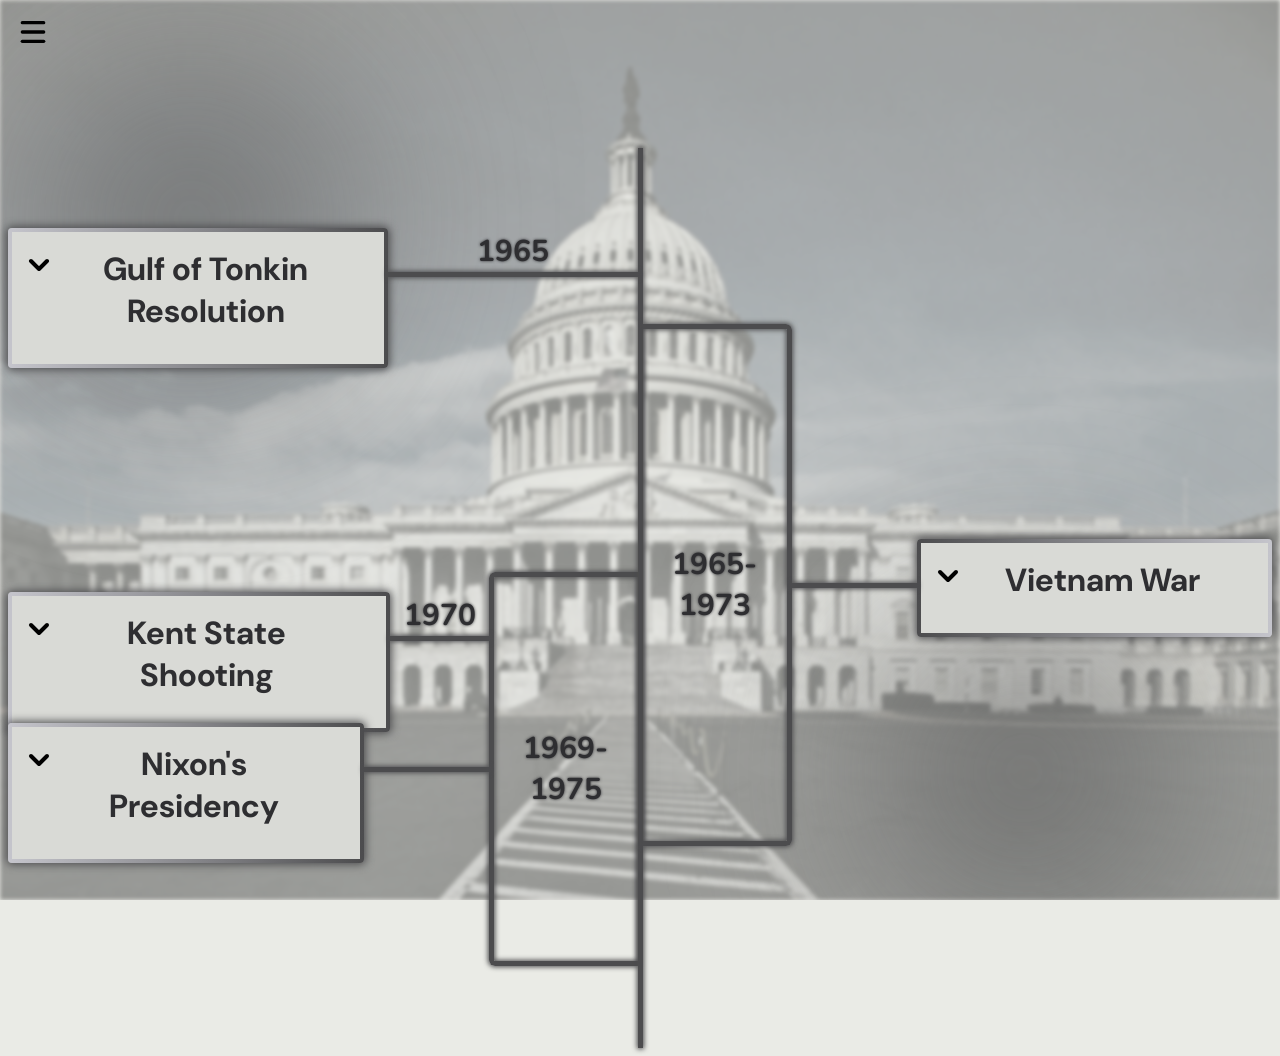
==== index.html @ ce3e4500 "added kent state and nixon boxes" ====
<!DOCTYPE html>
<html>
<head>
    <meta charset='utf-8'>
    <meta http-equiv='X-UA-Compatible' content='IE=edge'>
    <title>Page Title</title>
    <meta name='viewport' content='width=device-width, initial-scale=1'>
    <link rel="preconnect" href="https://fonts.googleapis.com"><link href="https://fonts.googleapis.com/css2?family=DM+Sans:ital,opsz,wght@0,9..40,100..1000;1,9..40,100..1000&family=Montserrat:ital,wght@0,100..900;1,100..900&family=Nunito:ital,wght@0,200..1000;1,200..1000&display=swap" rel="stylesheet">
    <link href="https://fonts.googleapis.com/css2?family=DM+Sans:ital,opsz,wght@0,9..40,100..1000;1,9..40,100..1000&family=Montserrat:ital,wght@0,100..900;1,100..900&display=swap" rel="stylesheet">
    <link rel='stylesheet' type='text/css' media='screen' href='index.css'>
    <script src='index.js' defer></script>
</head>
<body>
    <div class="bg">
        <div class="bg-texture"></div>
        <div class="bg-image"></div>
        <div class="bg-blob" style="bottom: 0%; right: 10%;"></div>
        <div class="bg-blob" style="top: 10%; left: 5%"></div>
    </div>
    <button class="nav-toggle">
        <svg xmlns="http://www.w3.org/2000/svg" width="32" height="32" viewBox="0 0 24 24" fill="none" stroke="black" stroke-width="2.5" stroke-linecap="round" stroke-linejoin="round" class="lucide lucide-menu-icon lucide-menu"><path d="M4 5h16"/><path d="M4 12h16"/><path d="M4 19h16"/></svg>
        <svg display="none" xmlns="http://www.w3.org/2000/svg" width="32" height="32" viewBox="0 0 24 24" fill="none" stroke="black" stroke-width="2.5" stroke-linecap="round" stroke-linejoin="round" class="lucide lucide-x-icon lucide-x"><path d="M18 6 6 18"/><path d="m6 6 12 12"/></svg>
    </button>
    <div class="navbar">
        <a style="padding-left: 20%;">Timeline</a>
        <a>Thesis</a>
    </div>
    <div class="timeline" style="padding-top: 140px;">
        <div class="left">
            <div class="event">
                <div class="content-container">
                    <div class="content">
                        <div class="content-header">
                            <button class="text-toggle">
                                <svg xmlns="http://www.w3.org/2000/svg" width="32" height="32" viewBox="0 0 24 24" fill="none" stroke="black" stroke-width="3" stroke-linecap="round" stroke-linejoin="round" class="lucide lucide-chevron-down-icon lucide-chevron-down"><path d="m6 9 6 6 6-6"/></svg>
                                <svg display="none" xmlns="http://www.w3.org/2000/svg" width="32" height="32" viewBox="0 0 24 24" fill="none" stroke="black" stroke-width="3" stroke-linecap="round" stroke-linejoin="round" class="lucide lucide-chevron-up-icon lucide-chevron-up"><path d="m18 15-6-6-6 6"/></svg>
                            </button>
                            <h1>Gulf of Tonkin Resolution</h1>
                        </div>
                        <div class="content-body">
                            <p>In 1965, the United states invaded Vietnam in its quest to contain communism, using the justification of the new Gulf of Tonkin Resolution, based on a North Vietnamese attack in 1964 which was falsely construed by the NSA (National Security Agency). The United States vessel <i><i>Maddox</i></i> fired warning shots on three approaching North Vietnamese torpedo boats while performing an intelligence patrol and faced retaliation relatively unscathed, resulting in the death of 4 North Vietnamese individuals. The vessel reported that two days later, on August 4th, North Vietnamese boats attacked <i>Maddox</i>. Some doubts were cast on the event as soon as it happened, and it was later confirmed in 2003 by former secretary of defense Robert S. McNamara that no North Vietnamese vessels were present. The Gulf of Tonkin Resolution gave President Lyndon B. Johnson clearance to give military aid any country in South East Asia that was deemed jeopardized by the threat of communism.</p>
                        </div>
                    </div>
                </div>
                <div class="connector long"><h2>1965</h2></div>
            </div>
            <div class="event" style="margin-top: 17rem;">
                <div class="content-container">
                    <div class="content">
                        <div class="content-header">
                            <button class="text-toggle">
                                <svg xmlns="http://www.w3.org/2000/svg" width="32" height="32" viewBox="0 0 24 24" fill="none" stroke="black" stroke-width="3" stroke-linecap="round" stroke-linejoin="round" class="lucide lucide-chevron-down-icon lucide-chevron-down"><path d="m6 9 6 6 6-6"/></svg>
                                <svg display="none" xmlns="http://www.w3.org/2000/svg" width="32" height="32" viewBox="0 0 24 24" fill="none" stroke="black" stroke-width="3" stroke-linecap="round" stroke-linejoin="round" class="lucide lucide-chevron-up-icon lucide-chevron-up"><path d="m18 15-6-6-6 6"/></svg>
                            </button>
                            <h1>Kent State Shooting</h1>
                        </div>
                        <div class="content-body">
                            <p>In 1965, the United states invaded Vietnam in its quest to contain communism, using the justification of the new Gulf of Tonkin Resolution, based on a North Vietnamese attack in 1964 which was falsely construed by the NSA (National Security Agency). The United States vessel <i><i>Maddox</i></i> fired warning shots on three approaching North Vietnamese torpedo boats while performing an intelligence patrol and faced retaliation relatively unscathed, resulting in the death of 4 North Vietnamese individuals. The vessel reported that two days later, on August 4th, North Vietnamese boats attacked <i>Maddox</i>. Some doubts were cast on the event as soon as it happened, and it was later confirmed in 2003 by former secretary of defense Robert S. McNamara that no North Vietnamese vessels were present. The Gulf of Tonkin Resolution gave President Lyndon B. Johnson clearance to give military aid any country in South East Asia that was deemed jeopardized by the threat of communism.</p>
                        </div>
                    </div>
                </div>
                <div class="connector long" style="left: 100%; width: 100px; margin-right: 148px;"><h2 style="left: 50%;">1970</h2></div>
            </div>
            <div class="event" style="margin-top: -7rem;">
                <div class="content-container">
                    <div class="content" style="max-width: 450px;">
                        <div class="content-header">
                            <button class="text-toggle">
                                <svg xmlns="http://www.w3.org/2000/svg" width="32" height="32" viewBox="0 0 24 24" fill="none" stroke="black" stroke-width="3" stroke-linecap="round" stroke-linejoin="round" class="lucide lucide-chevron-down-icon lucide-chevron-down"><path d="m6 9 6 6 6-6"/></svg>
                                <svg display="none" xmlns="http://www.w3.org/2000/svg" width="32" height="32" viewBox="0 0 24 24" fill="none" stroke="black" stroke-width="3" stroke-linecap="round" stroke-linejoin="round" class="lucide lucide-chevron-up-icon lucide-chevron-up"><path d="m18 15-6-6-6 6"/></svg>
                            </button>
                            <h1>Nixon's Presidency</h1>
                        </div>
                        <div class="content-body">
                            <p>In 1965, the United states invaded Vietnam in its quest to contain communism, using the justification of the new Gulf of Tonkin Resolution, based on a North Vietnamese attack in 1964 which was falsely construed by the NSA (National Security Agency). The United States vessel <i><i>Maddox</i></i> fired warning shots on three approaching North Vietnamese torpedo boats while performing an intelligence patrol and faced retaliation relatively unscathed, resulting in the death of 4 North Vietnamese individuals. The vessel reported that two days later, on August 4th, North Vietnamese boats attacked <i>Maddox</i>. Some doubts were cast on the event as soon as it happened, and it was later confirmed in 2003 by former secretary of defense Robert S. McNamara that no North Vietnamese vessels were present. The Gulf of Tonkin Resolution gave President Lyndon B. Johnson clearance to give military aid any country in South East Asia that was deemed jeopardized by the threat of communism.</p>
                        </div>
                    </div>
                </div>
                <div class="connector"></div>
                <div class="time-double-connector" style="height: 20rem"><h2>1969-1975</h2></div>
            </div>
        </div>
        <div class="middle"></div>
        <div class="right">
            <div class="event" style="margin-top: 11rem;">
                <div class="time-double-connector" style="height: 28rem"><h2>1965-1973</h2></div>
                <div class="connector"></div>
                <div class="content-container">
                    <div class="content" style="max-width: 400px;">
                        <div class="content-header">
                            <button class="text-toggle">
                                <svg xmlns="http://www.w3.org/2000/svg" width="32" height="32" viewBox="0 0 24 24" fill="none" stroke="black" stroke-width="3" stroke-linecap="round" stroke-linejoin="round" class="lucide lucide-chevron-down-icon lucide-chevron-down"><path d="m6 9 6 6 6-6"/></svg>
                                <svg display="none" xmlns="http://www.w3.org/2000/svg" width="32" height="32" viewBox="0 0 24 24" fill="none" stroke="black" stroke-width="3" stroke-linecap="round" stroke-linejoin="round" class="lucide lucide-chevron-up-icon lucide-chevron-up"><path d="m18 15-6-6-6 6"/></svg>
                            </button>
                            <h1>Vietnam War</h1>
                        </div>
                        <div class="content-body">
                            <p>The Vietnam war quickly grew highly controversial and faced heavy backlash from the nations youth. Dubbed the "Television War", it was the first time in history US citizens could see the atrocities of war from their homes with the advent of the common household television. In 1965, when US troops were deployed, the war immediately saw backlash from youth activists and college students. By 1968, increased deployment and threats of the draft had driven the controversy to become a mainstream issue. This was also the year the Tet Offensive occurred, a major escalation and surprise attack from the Viet Cong against South Vietnamese and United States troops, which convinced many Americans that this was not a winning war for the country. By 1972 US involvement was waning, and by 1973 the war officially ended with the Paris Peace Accords. The consequences of this war was a death total between 1.32 million and 3.43 million, including 58,220 Americans. Americans were acutely aware of the atrocities committed by both sides including mass civilian killings, rape, torture, and guerilla warfare.</p>
                        </div>
                    </div>
                </div>
            </div>
        </div>
    </div>
</body>
</html>
---- index.css ----
:root {
    --clr-line: rgb(76, 76, 78);
    --text-color: rgb(46, 46, 49);
}

body {
    text-align: center;
    background-color: rgb(234, 235, 230);
}

h2 {
    font-family: "Nunito", sans-serif;
    color: var(--text-color);
    font-size: 30px;
    text-shadow: 0 0 0.1em var(--text-color);
}

h1 {
    font-family: "DM Sans", sans-serif;
    color: var(--text-color);
}

button:hover {
  cursor: pointer;
}

.bg {
    position: fixed;
    inset: 0;
    z-index: -1;
    pointer-events: none;
    overflow-x: hidden;
}

.bg-texture {
    position: absolute;
    inset: 0;

    background-image: url("paper_texture.png");
    background-size: 500vw auto;
    background-repeat: repeat-y;
    background-position: center;
    height: 200vw;

    opacity: 0.15;

    mix-blend-mode: overlay;
}

.bg-image {
    position: absolute;
    inset: 0;

    background-image: url("capitol.webp");
    background-size: cover;
    background-position: center;

    filter: grayscale(0.8) blur(2px);
    opacity: 0.4;
}

.bg-blob {
    position: absolute;
    width: 20vw;
    height: 20vw;

    border-radius: 50%;
    filter: blur(120px);
    background-color: rgb(80, 80, 80);
    opacity: 1;
    z-index: 2;
}

.nav-toggle {
    position: fixed;
    top: 1.1em;
    left: 1.25em;
    width: 2.5em;
    aspect-ratio: 1;
    z-index: 9999;
    display: grid;
    align-items: center;
    justify-content: center;
    background: transparent;
    border: none;
}

.navbar {
   position: fixed;
   display: flex;
   flex-direction: row;
   padding: 0.2em 0 0.2em 0;
   top: 0;
   left: 0;
   z-index: 1000;
   width: 35vw;
   background: linear-gradient(to right, rgba(255, 255, 252, 0.8) 0%, rgb(255, 255, 252, 0.8) 80%, transparent 100%) padding-box;
   backdrop-filter: blur(6px);
   clip-path: inset(0 100% 0 0);

   transition: clip-path 1150ms cubic-bezier(0.3, 1, 0.4, 1);
}

.navbar.expanded {
    clip-path: inset(0 0 0 0);
}

.navbar a {
    padding-left: 13%;
    font-family: "Nunito", sans-serif;
    font-size: 34px;
    font-weight: 650;
    padding-top: 6px;
    padding-bottom: 5px;
}

/* .navbar::after {
    position: absolute;
    top: 0;
    left: 0;
    content: '';
    background: linear-gradient(to left, rgb(234, 235, 230) 0%, rgb(234, 235, 230) 90%, transparent 100%) padding-box;
    width: 140%;
    height: 140%;
    transform: translate(0%);
    transition: transform 850ms ease-in;
}

.navbar.expanded::after {
    transform: translate(100%);
    transition: transform 750ms ease-out;
} */

.timeline {
    display: flex;
    width: 100%;
    min-height: 100vh;
}

.left,
.right {
    flex: 1;

    display: flex;
    flex-direction: column;
}

.right {
    align-items: flex-start;
}
.left {
    align-items: flex-end;
}

.event {
    margin-top: 5rem;
    display: grid;
    grid-template-columns: auto auto auto;
    align-items: center;
}

.connector {
    box-shadow: 0 0 0.3rem 0.07rem var(--clr-line);
    flex: 1;
    height: 5px;
    background: var(--clr-line);
    position: sticky;
    width: 125px;
    overflow: visible;
}

.connector.long {
    width: 250px;
}

.connector h2 {
    position: absolute;
    left: 50%;
    transform: translateX(-50%);
    top: -65px;
}

.time-double-connector {
    box-shadow: 0 0 0.3rem 0.07rem var(--clr-line), inset 0 0 0.3rem 0.07rem var(--clr-line);
    width: 5rem;
    height: 20rem;
    padding: 2rem;
    border: 5px solid var(--clr-line);
    border-right: 0px;
    border-radius: 6px 0 0 6px;
    display: flex;
    align-items: center;
    justify-content: center;
}

.right .time-double-connector {
    border-radius: 0 6px 6px 0;
    border-left: 0px;
    border-right: 5px solid var(--clr-line);
}

.content-container {
    min-height: 0;
    max-height: 92px;
    overflow: visible;
}

.content {
    display: grid;
    grid-template-rows: auto auto;
    overflow: hidden;
    padding: 1rem 2rem 1rem 1rem;
    border: 4px solid transparent;
    border-radius: 4px;
    max-width: 500px;
    background: 
        linear-gradient(rgb(217, 218, 214), rgb(217, 218, 214)) padding-box,
        linear-gradient(to left, rgb(197, 197, 204), var(--clr-line)) border-box;
    box-shadow: 0 0 0.5rem 0.1rem var(--clr-line);
}

.left .content {
    background: 
        linear-gradient(rgb(217, 218, 214), rgb(217, 218, 214)) padding-box,
        linear-gradient(to right, rgb(197, 197, 204), var(--clr-line)) border-box;
}

.content-header {
    display: grid;
    grid-template-columns: 1fr 10fr;
    justify-content: center;
    
}

.content-header .text-toggle {
    position: relative;
    top: 0;
    left: 0;
    width: 2rem;
    aspect-ratio: 1;
    padding-right: 1rem;
    display: grid;
    align-items: center;
    justify-content: center;
    background: transparent;
    border: none;
}

.content-header h1 {
    position: relative;
    padding-bottom: 1rem;
    top: 0;
    margin: 0 0 0 0;
}

.content-body {
    display: grid;
    grid-template-rows: 0fr;
    transition: grid-template-rows 350ms ease-out;
}

.content.expanded .content-body{
    grid-template-rows: 1fr;
}

.content-container.expanded {
    z-index: 1000;
}

.content p {
    overflow: hidden;
    font-family: "Montserrat", sans-serif;
    font-size: 18px;
    font-weight: 500;
    margin: 0;
}

.middle {
    box-shadow: 0 0 0.3rem 0.07rem var(--clr-line);
    width: 5px;
    background: var(--clr-line);
    min-height: 100%;
    display: flex;
    justify-content: center;
}
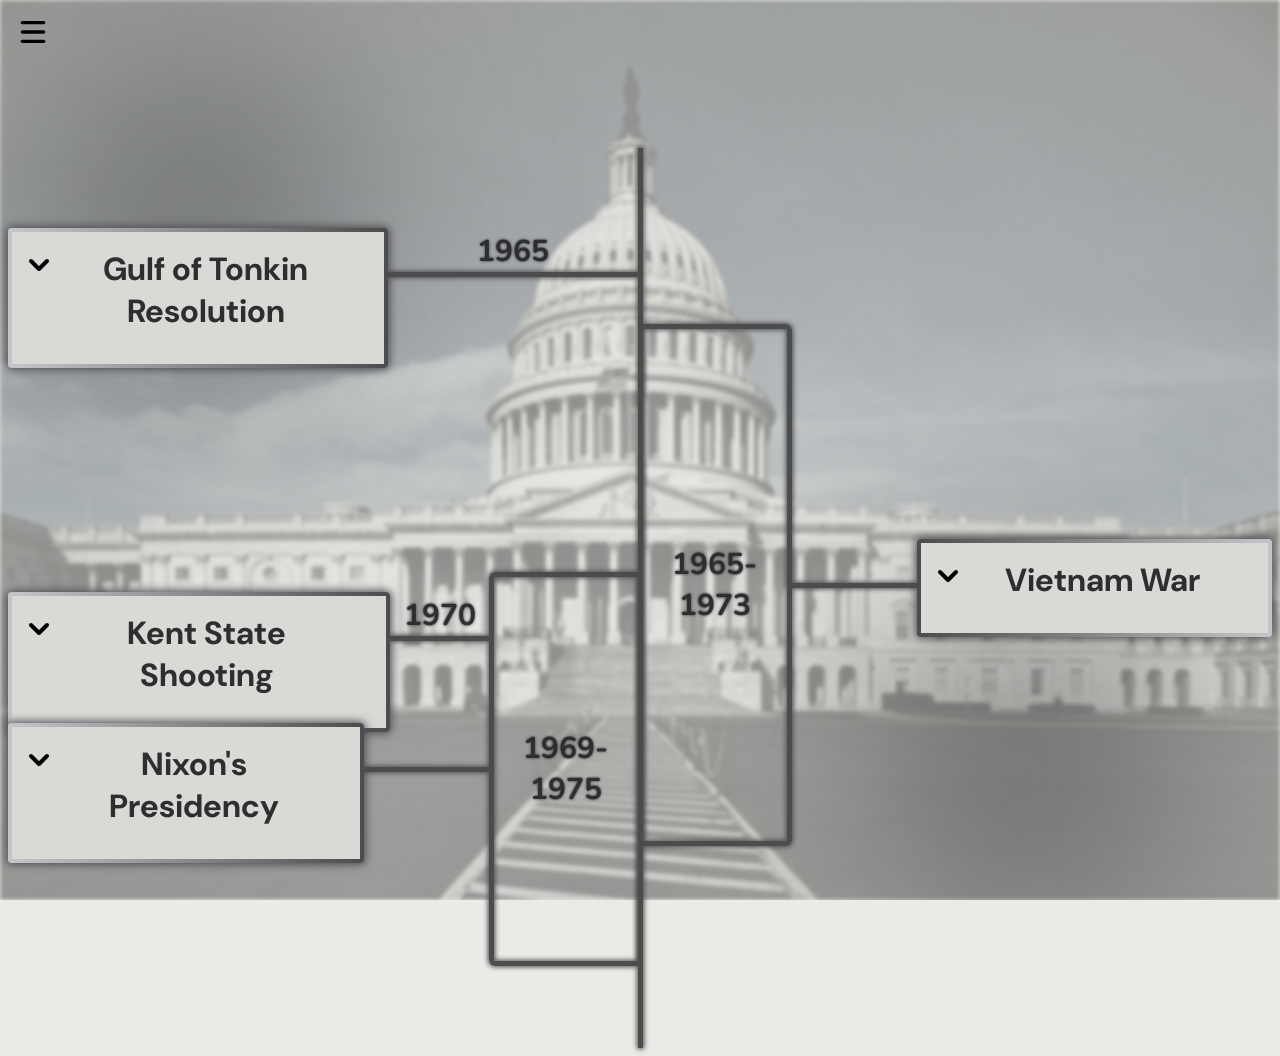
==== commit f14169ab: "added nixon text" ====
--- a/index.html
+++ b/index.html
@@ -22,8 +22,8 @@
         <svg display="none" xmlns="http://www.w3.org/2000/svg" width="32" height="32" viewBox="0 0 24 24" fill="none" stroke="black" stroke-width="2.5" stroke-linecap="round" stroke-linejoin="round" class="lucide lucide-x-icon lucide-x"><path d="M18 6 6 18"/><path d="m6 6 12 12"/></svg>
     </button>
     <div class="navbar">
-        <a style="padding-left: 20%;">Timeline</a>
-        <a>Thesis</a>
+        <a style="margin-left: 23%;" href="./index.html">Timeline</a>
+        <a href="./thesis.html">Thesis</a>
     </div>
     <div class="timeline" style="padding-top: 140px;">
         <div class="left">
@@ -72,7 +72,7 @@
                             <h1>Nixon's Presidency</h1>
                         </div>
                         <div class="content-body">
-                            <p>In 1965, the United states invaded Vietnam in its quest to contain communism, using the justification of the new Gulf of Tonkin Resolution, based on a North Vietnamese attack in 1964 which was falsely construed by the NSA (National Security Agency). The United States vessel <i><i>Maddox</i></i> fired warning shots on three approaching North Vietnamese torpedo boats while performing an intelligence patrol and faced retaliation relatively unscathed, resulting in the death of 4 North Vietnamese individuals. The vessel reported that two days later, on August 4th, North Vietnamese boats attacked <i>Maddox</i>. Some doubts were cast on the event as soon as it happened, and it was later confirmed in 2003 by former secretary of defense Robert S. McNamara that no North Vietnamese vessels were present. The Gulf of Tonkin Resolution gave President Lyndon B. Johnson clearance to give military aid any country in South East Asia that was deemed jeopardized by the threat of communism.</p>
+                            <p>Nixon's presidency was muddled with much conversy. As president for most of the Vietnam War, he was bound to controversy, but furthered the polarity with his commentary and actions. Despite running on being hard on the war in Vietnam and claiming to end it decisively, the war ended 4 years after his election. Nixon was clear in his stance on the wartime protest, famously reffering to anti-war student protestors as "bums" following the sensitive Kent State Shooting. He later rescinded this comment saying it was too broadly applied to all opposed to the war, but added that he felt the word may be "too kind" for those participating in violence. Nixon also coined the term "Silent Majority", the group of conservative Americans who did not engage in anti-war sentiment and who Nixon claimed silently supported him and his Vietnam policies. Nixon's use of the term to radically seperate older conservative Americans from the growing activist youth had a lasting impact in the countries political divide. Most famously, Nixon's second term was tainted by the Watergate scandal. Nixon's re-election team was discovered bugging and burglurazing the Democratic Party headquaters in Washington. Despite never being proven as directly involved, Nixon attempted to cover up his administrations involvement, with Nixon partially expunging Oval Office recordings regarding the matter and the released "Smoking Gun Tapes" proving he ordered the CIA stop the FBI's ongiong investigate, leading to his impeachment and hastly resignation. Furthering the discontent, he was subsequently pardoned of his perjury charged by his Vice-President Gerald Ford</p>
                         </div>
                     </div>
                 </div>
--- a/index.css
+++ b/index.css
@@ -106,8 +106,11 @@
 }
 
 .navbar a {
-    padding-left: 13%;
+    display: inline-block;
+    margin-left: 13%;
     font-family: "Nunito", sans-serif;
+    color: var(--text-color);
+    text-decoration: none;
     font-size: 34px;
     font-weight: 650;
     padding-top: 6px;
@@ -203,6 +206,8 @@
     min-height: 0;
     max-height: 92px;
     overflow: visible;
+    z-index: 1;
+    transition: z-index 350ms;
 }
 
 .content {
@@ -264,7 +269,7 @@
 }
 
 .content-container.expanded {
-    z-index: 1000;
+    z-index: 100;
 }
 
 .content p {
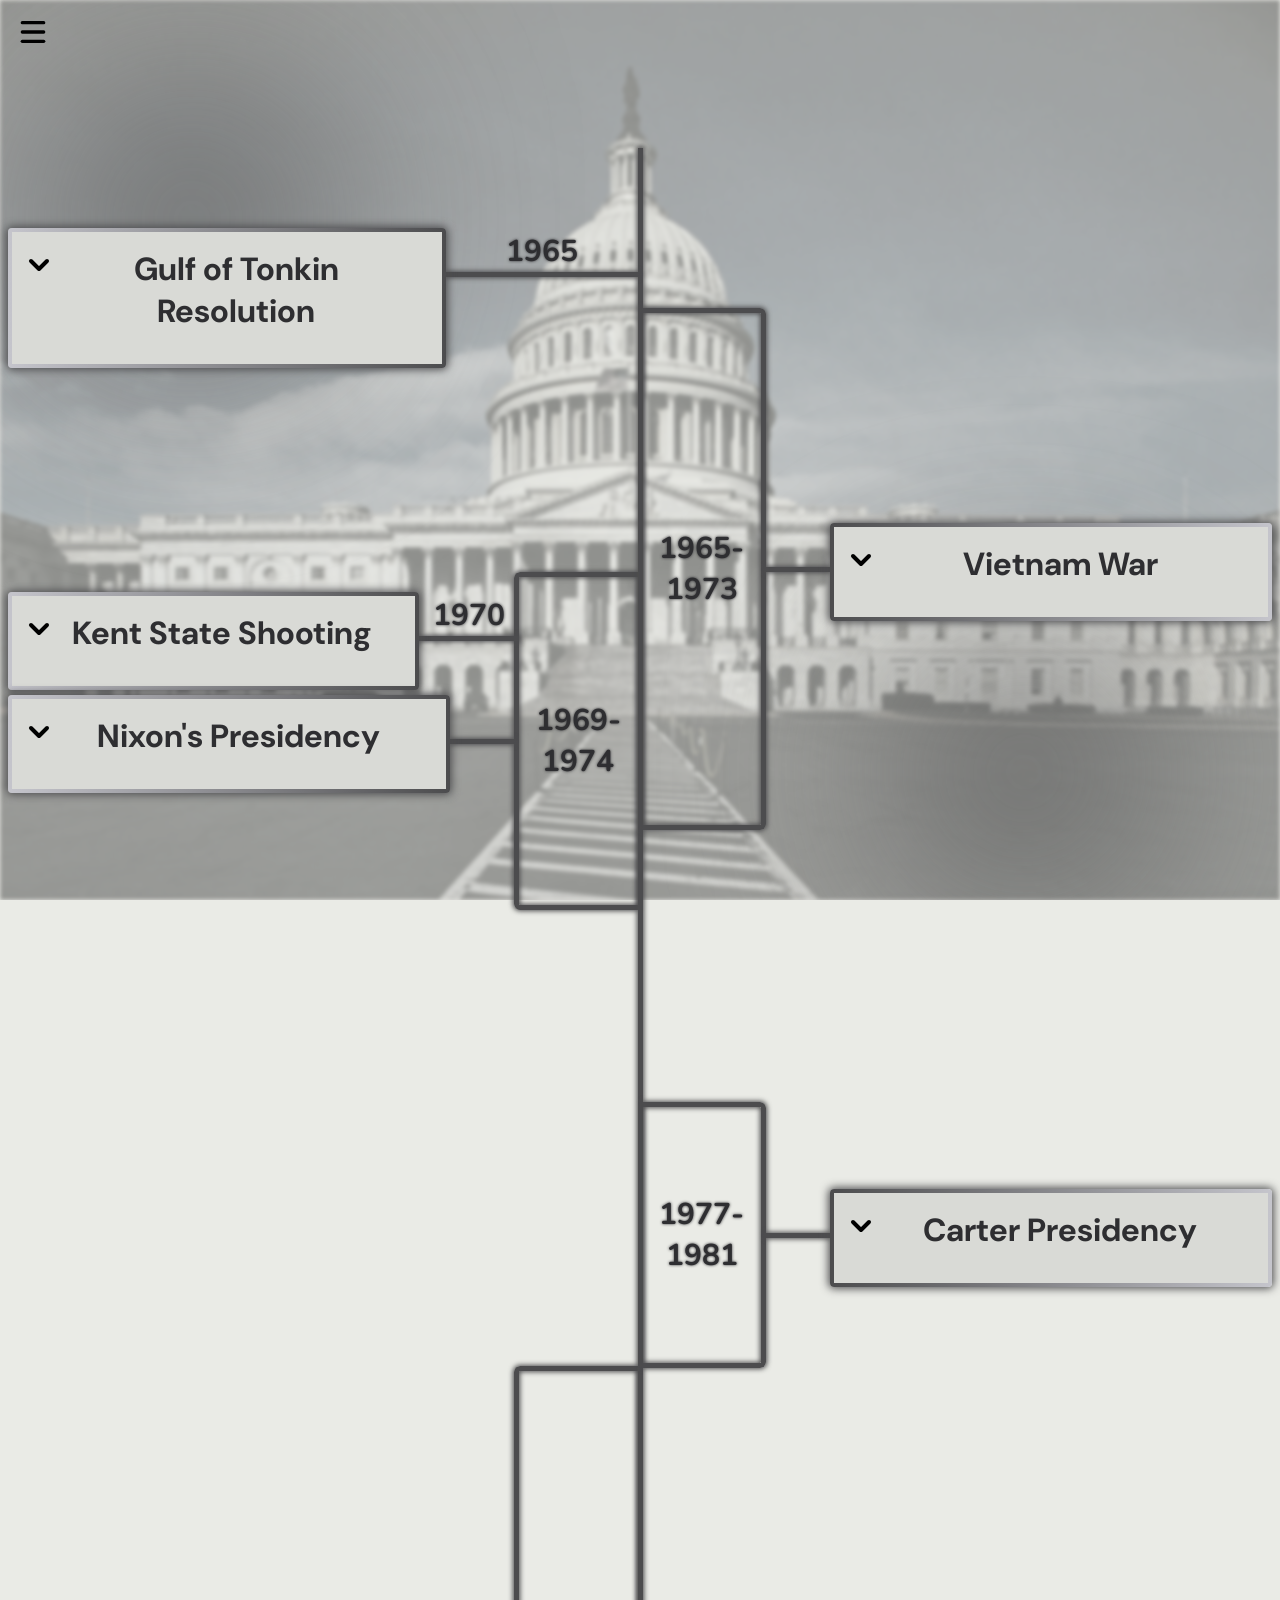
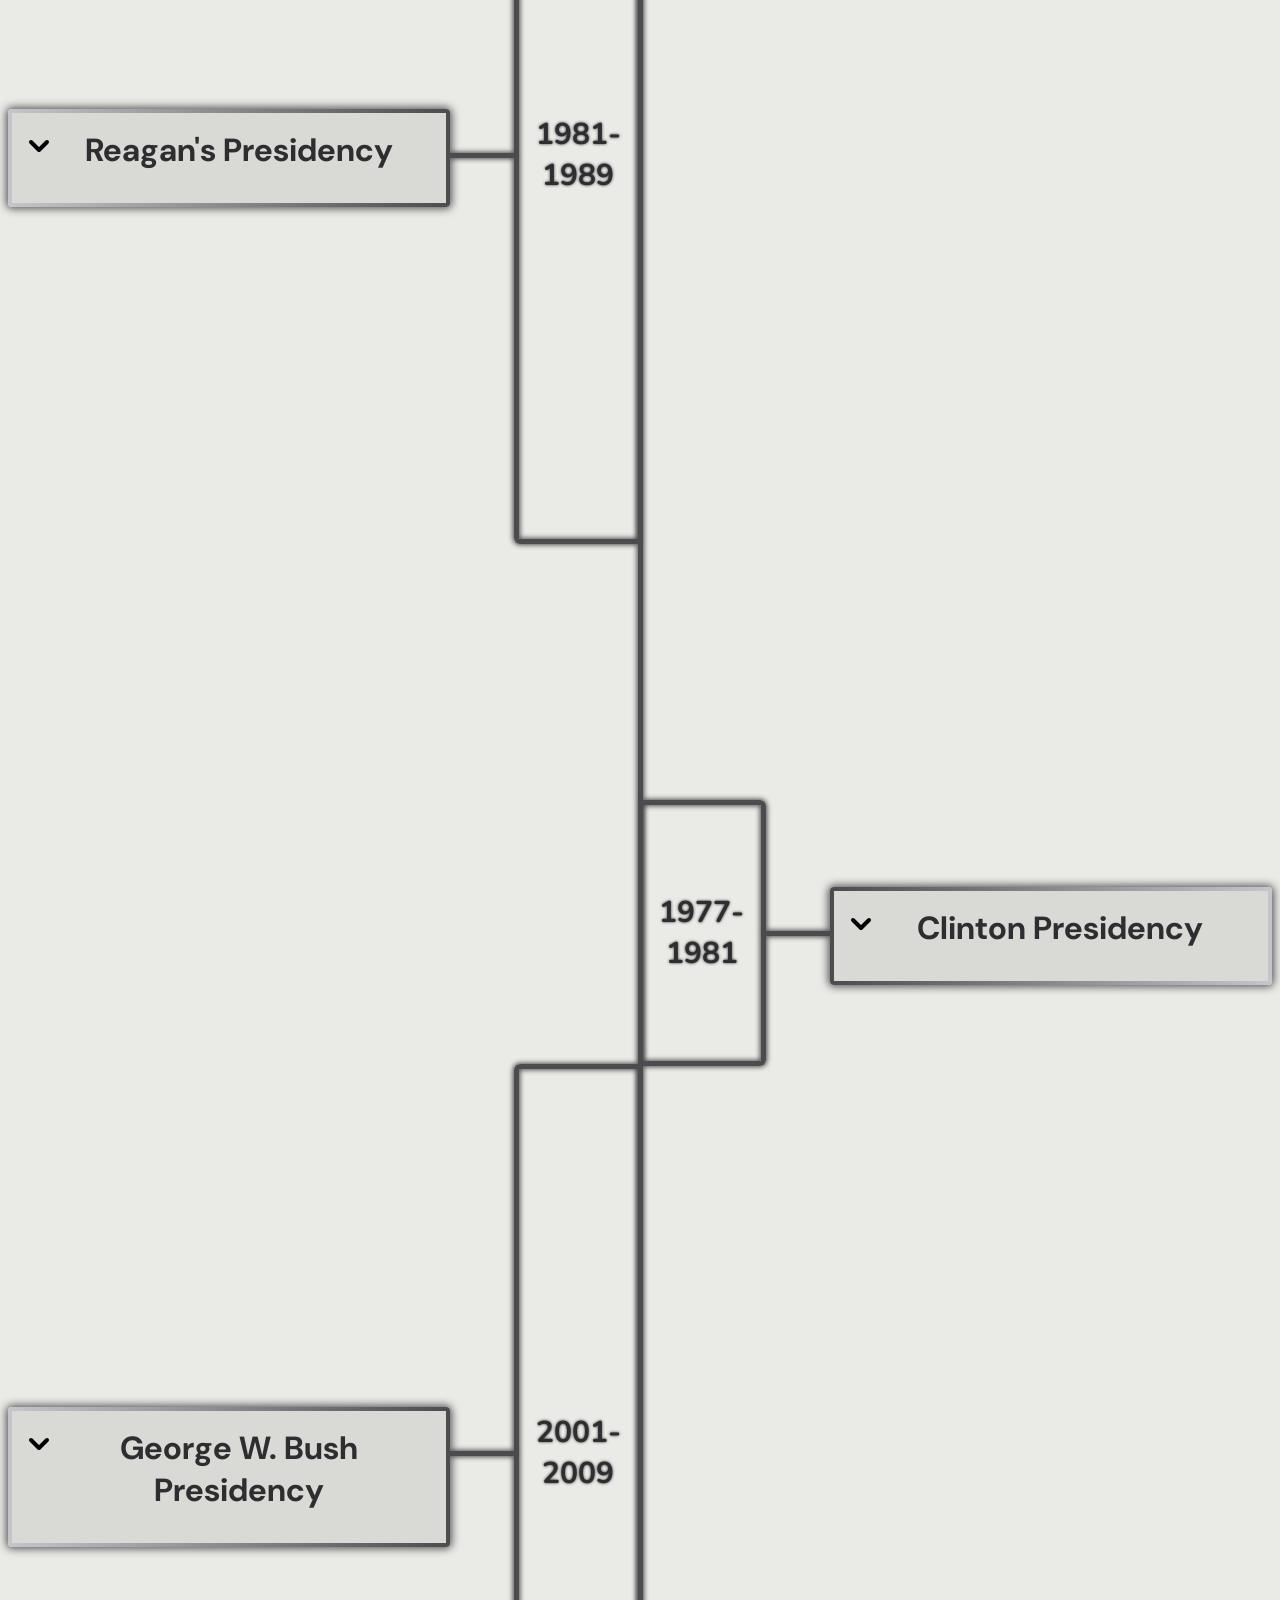
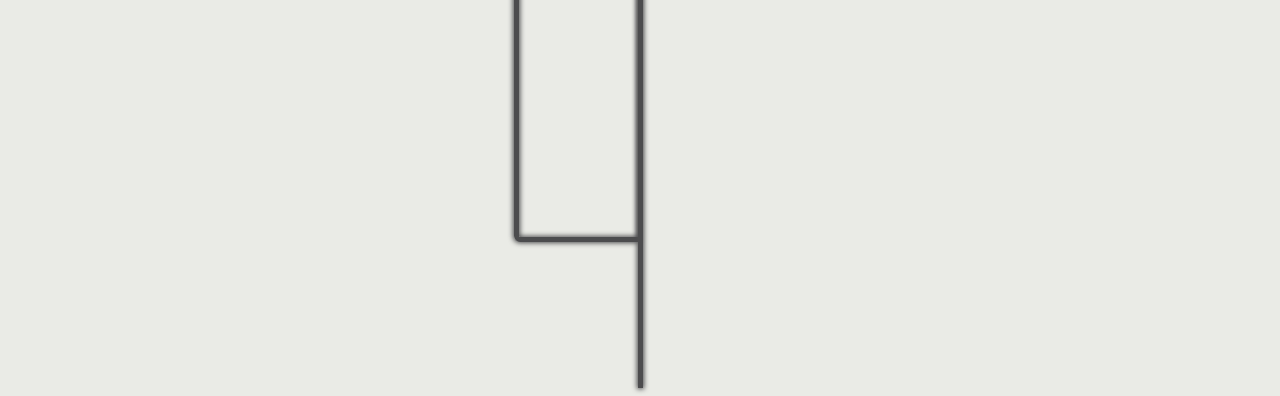
==== commit 5c68daa5: "completed timeline layout + added thesis" ====
--- a/index.html
+++ b/index.html
@@ -25,7 +25,7 @@
         <a style="margin-left: 23%;" href="./index.html">Timeline</a>
         <a href="./thesis.html">Thesis</a>
     </div>
-    <div class="timeline" style="padding-top: 140px;">
+    <div class="timeline" style="padding-top: 140px; min-height: 215rem;">
         <div class="left">
             <div class="event">
                 <div class="content-container">
@@ -59,7 +59,7 @@
                         </div>
                     </div>
                 </div>
-                <div class="connector long" style="left: 100%; width: 100px; margin-right: 148px;"><h2 style="left: 50%;">1970</h2></div>
+                <div class="connector long" style="left: 100%; width: 100px; margin-right: calc(3vw + 5rem);"><h2 style="left: 50%;">1970</h2></div>
             </div>
             <div class="event" style="margin-top: -7rem;">
                 <div class="content-container">
@@ -77,12 +77,48 @@
                     </div>
                 </div>
                 <div class="connector"></div>
-                <div class="time-double-connector" style="height: 20rem"><h2>1969-1975</h2></div>
+                <div class="time-double-connector" style="height: 16.5rem"><h2>1969-1974</h2></div>
+            </div>
+            <div class="event" style="margin-top: 28.5rem;">
+                <div class="content-container">
+                    <div class="content" style="max-width: 450px;">
+                        <div class="content-header">
+                            <button class="text-toggle">
+                                <svg xmlns="http://www.w3.org/2000/svg" width="32" height="32" viewBox="0 0 24 24" fill="none" stroke="black" stroke-width="3" stroke-linecap="round" stroke-linejoin="round" class="lucide lucide-chevron-down-icon lucide-chevron-down"><path d="m6 9 6 6 6-6"/></svg>
+                                <svg display="none" xmlns="http://www.w3.org/2000/svg" width="32" height="32" viewBox="0 0 24 24" fill="none" stroke="black" stroke-width="3" stroke-linecap="round" stroke-linejoin="round" class="lucide lucide-chevron-up-icon lucide-chevron-up"><path d="m18 15-6-6-6 6"/></svg>
+                            </button>
+                            <h1>Reagan's Presidency</h1>
+                        </div>
+                        <div class="content-body">
+                            <p>Reagans presidency was steeped in optimism in what he claimed he could do for the United States economy. Reagan was a hard promoter of "trickle-down economics", the idea that providing tax cuts to the most wealthy would promote business and eventually improve the economic standing of the working class. Despite increasing the nations gdp, Reagans domestic economic policy provided no relief to the general american, insignificantly changed unemployment and poverty rates. Reagans policies, also dubbed Reagonomics, remain in contention for needlessly raising the wealth desparity gap with some still in support of tax cuts believing that technological advancement and the economy require it as stimulation. This furthered the divide between conservative Republican Americans who saw this concept with optimism and Democrats seeing it as vastly damaging.</p>
+                        </div>
+                    </div>
+                </div>
+                <div class="connector"></div>
+                <div class="time-double-connector" style="height: 44rem"><h2>1981-1989</h2></div>
+            </div>
+            <div class="event" style="margin-top: 32.5rem;">
+                <div class="content-container">
+                    <div class="content" style="max-width: 450px;">
+                        <div class="content-header">
+                            <button class="text-toggle">
+                                <svg xmlns="http://www.w3.org/2000/svg" width="32" height="32" viewBox="0 0 24 24" fill="none" stroke="black" stroke-width="3" stroke-linecap="round" stroke-linejoin="round" class="lucide lucide-chevron-down-icon lucide-chevron-down"><path d="m6 9 6 6 6-6"/></svg>
+                                <svg display="none" xmlns="http://www.w3.org/2000/svg" width="32" height="32" viewBox="0 0 24 24" fill="none" stroke="black" stroke-width="3" stroke-linecap="round" stroke-linejoin="round" class="lucide lucide-chevron-up-icon lucide-chevron-up"><path d="m18 15-6-6-6 6"/></svg>
+                            </button>
+                            <h1>George W. Bush Presidency</h1>
+                        </div>
+                        <div class="content-body">
+                            <p>President George W. Bush was another American president who had to address an attack on the countries citizens, this time on domestic grounds. 9/11 was a event that shocked the country like no other, and the political response was an increased effect of the idea of a stricter world government and foreign peacekeeping, now able to be justified as protecting that mainland. A month and a half after the events of 9/11 the USA PATRIOT (Uniting and Strengthening America by Providing Appropriate Tools Required to Intercept and Obstruct Terrorism) Act was written and passed. Clauses in the PATRIOT act enabled the United States government to perform new forms of surveillance on its citizens, including wiretimes, in the name of countering terrorism. The act also allowed internet service providers to expose users data to the government if deemed necessary in the events of a death or pertinent legal matter. A year following, the Department of Homeland Security was established, an executive department focused on domestic security through counterterrorism, immigration, and cybersecurity. The immediate response of the Bush administration in creating an act and organization that allowed to government to more tightly monitor the country sparked conspiracy that the attack was a deliberate excuse to monitor more heavily.</p>
+                        </div>
+                    </div>
+                </div>
+                <div class="connector"></div>
+                <div class="time-double-connector" style="height: 44rem"><h2>2001-2009</h2></div>
             </div>
         </div>
         <div class="middle"></div>
         <div class="right">
-            <div class="event" style="margin-top: 11rem;">
+            <div class="event" style="margin-top: 10rem;">
                 <div class="time-double-connector" style="height: 28rem"><h2>1965-1973</h2></div>
                 <div class="connector"></div>
                 <div class="content-container">
@@ -100,6 +136,42 @@
                     </div>
                 </div>
             </div>
+            <div class="event" style="margin-top: 17rem;">
+                <div class="time-double-connector" style="height: 12rem"><h2>1977-1981</h2></div>
+                <div class="connector"></div>
+                <div class="content-container">
+                    <div class="content" style="max-width: 400px;">
+                        <div class="content-header">
+                            <button class="text-toggle">
+                                <svg xmlns="http://www.w3.org/2000/svg" width="32" height="32" viewBox="0 0 24 24" fill="none" stroke="black" stroke-width="3" stroke-linecap="round" stroke-linejoin="round" class="lucide lucide-chevron-down-icon lucide-chevron-down"><path d="m6 9 6 6 6-6"/></svg>
+                                <svg display="none" xmlns="http://www.w3.org/2000/svg" width="32" height="32" viewBox="0 0 24 24" fill="none" stroke="black" stroke-width="3" stroke-linecap="round" stroke-linejoin="round" class="lucide lucide-chevron-up-icon lucide-chevron-up"><path d="m18 15-6-6-6 6"/></svg>
+                            </button>
+                            <h1>Carter Presidency</h1>
+                        </div>
+                        <div class="content-body">
+                            <p>Carters presidency was another tainted by controversy. Overall, his presidency was successful, focused on humanitarian, moralist, and conservationist policy and an honest outlook that was perhaps not enough optimistic for the American populace. At the end of his presidency Carter was faced with the Iranian hostage crisis. During an Iranian regime change 66 Americans at the US Embassy in Tehran were taken hostage. Leaders of the Iranian Revolution demanded prior Iranian leader Mohammed Reza Pahlavi, who had been granted asylum by Carters administration and given cancer treatment in the US, be relinquished to Iran. Hostage negotiations were refused until a president other than Carter was in place. This massively damaged his re-election and made many Americans feel as though the country could not protect its own citizens or put them first.</p>
+                        </div>
+                    </div>
+                </div>
+            </div>
+            <div class="event" style="margin-top: 64.5rem;">
+                <div class="time-double-connector" style="height: 12rem"><h2>1977-1981</h2></div>
+                <div class="connector"></div>
+                <div class="content-container">
+                    <div class="content" style="max-width: 400px;">
+                        <div class="content-header">
+                            <button class="text-toggle">
+                                <svg xmlns="http://www.w3.org/2000/svg" width="32" height="32" viewBox="0 0 24 24" fill="none" stroke="black" stroke-width="3" stroke-linecap="round" stroke-linejoin="round" class="lucide lucide-chevron-down-icon lucide-chevron-down"><path d="m6 9 6 6 6-6"/></svg>
+                                <svg display="none" xmlns="http://www.w3.org/2000/svg" width="32" height="32" viewBox="0 0 24 24" fill="none" stroke="black" stroke-width="3" stroke-linecap="round" stroke-linejoin="round" class="lucide lucide-chevron-up-icon lucide-chevron-up"><path d="m18 15-6-6-6 6"/></svg>
+                            </button>
+                            <h1>Clinton Presidency</h1>
+                        </div>
+                        <div class="content-body">
+                            <p>Clinton was another president who largely degraded confidence in the executive branch. Like Nixon, the hallmark of his presidency was an absence of decorum and dishonesty before the public. While having largely uncontroversial accomplishments and policies, this was largely overshadowed by a long-term sexual affair with White House intern Monica Lewinsky. His affair was a heavily publicized scandal with him lying about his behavior in a court of law, netting him charges of perjury and using his seat as president to obstruct justice. He was the first president to be formerly impeached without resignation since Andrew Jackson, but was soon acquitted of his charges.</p>
+                        </div>
+                    </div>
+                </div>
+            </div>
         </div>
     </div>
 </body>
--- a/index.css
+++ b/index.css
@@ -1,6 +1,6 @@
 :root {
     --clr-line: rgb(76, 76, 78);
-    --text-color: rgb(46, 46, 49);
+    --clr-text: rgb(46, 46, 49);
 }
 
 body {
@@ -10,14 +10,14 @@
 
 h2 {
     font-family: "Nunito", sans-serif;
-    color: var(--text-color);
+    color: var(--clr-text);
     font-size: 30px;
-    text-shadow: 0 0 0.1em var(--text-color);
+    text-shadow: 0 0 0.1em var(--clr-text);
 }
 
 h1 {
     font-family: "DM Sans", sans-serif;
-    color: var(--text-color);
+    color: var(--clr-text);
 }
 
 button:hover {
@@ -109,7 +109,7 @@
     display: inline-block;
     margin-left: 13%;
     font-family: "Nunito", sans-serif;
-    color: var(--text-color);
+    color: var(--clr-text);
     text-decoration: none;
     font-size: 34px;
     font-weight: 650;
@@ -168,12 +168,12 @@
     height: 5px;
     background: var(--clr-line);
     position: sticky;
-    width: 125px;
+    width: 5vw;
     overflow: visible;
 }
 
 .connector.long {
-    width: 250px;
+    width: 15vw;
 }
 
 .connector h2 {
@@ -187,7 +187,7 @@
     box-shadow: 0 0 0.3rem 0.07rem var(--clr-line), inset 0 0 0.3rem 0.07rem var(--clr-line);
     width: 5rem;
     height: 20rem;
-    padding: 2rem;
+    padding: 2rem  1.5vw 2rem 1.5vw;
     border: 5px solid var(--clr-line);
     border-right: 0px;
     border-radius: 6px 0 0 6px;
@@ -287,4 +287,30 @@
     min-height: 100%;
     display: flex;
     justify-content: center;
+}
+
+.thesis-content {
+    margin-top: 10vh;
+    display: flex;
+    flex-direction: column;
+    justify-content: center;
+    align-items: center;
+}
+
+.thesis-content h1 {
+    font-size: 48px;
+    font-weight: 700;
+    margin-bottom: 0;
+    color: var(--clr-line);
+    text-shadow: 0 0 0.05em var(--clr-line);
+}
+
+.thesis-content p {
+    font-family: "Montserrat", sans-serif;
+    font-size: 24px;
+    font-weight: 600;
+    line-height: 140%;
+    max-width: 75vw;
+    color: var(--clr-text);
+    text-shadow: 0 0 0.08em var(--clr-line);
 }
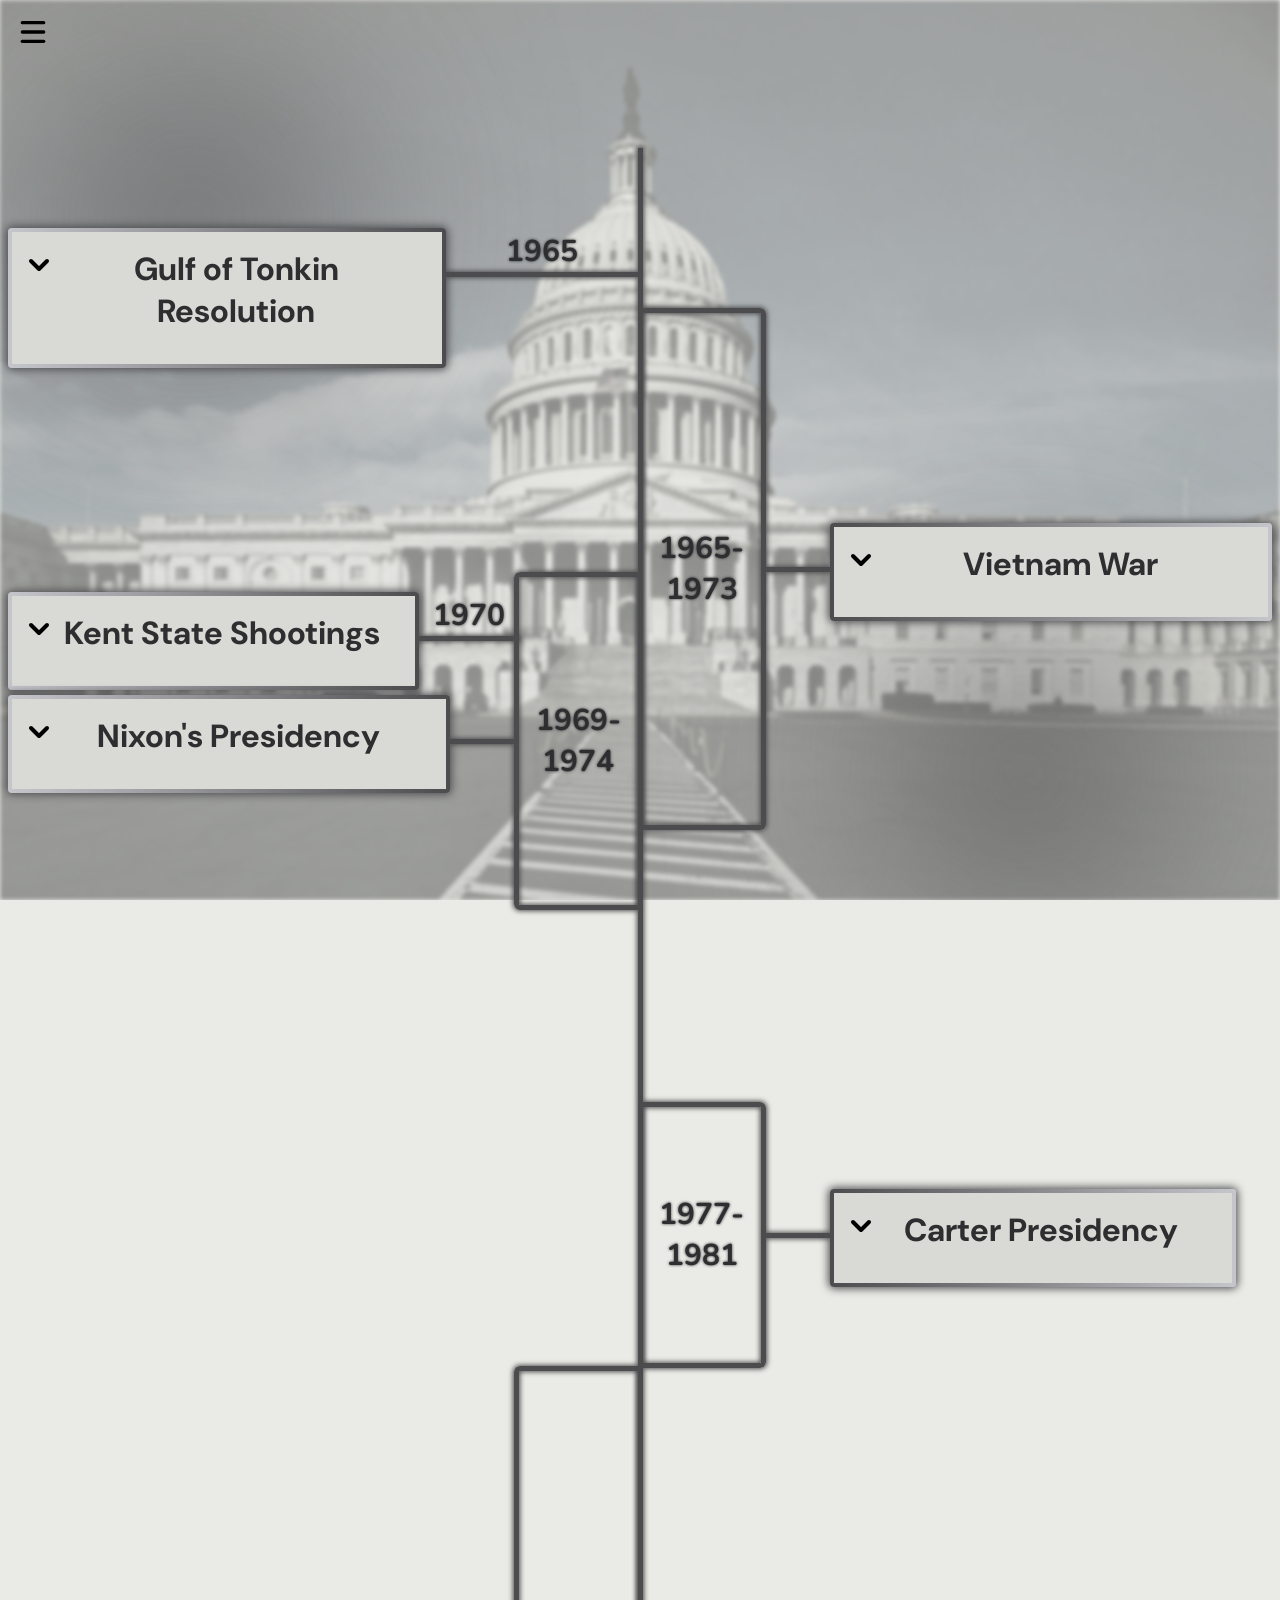
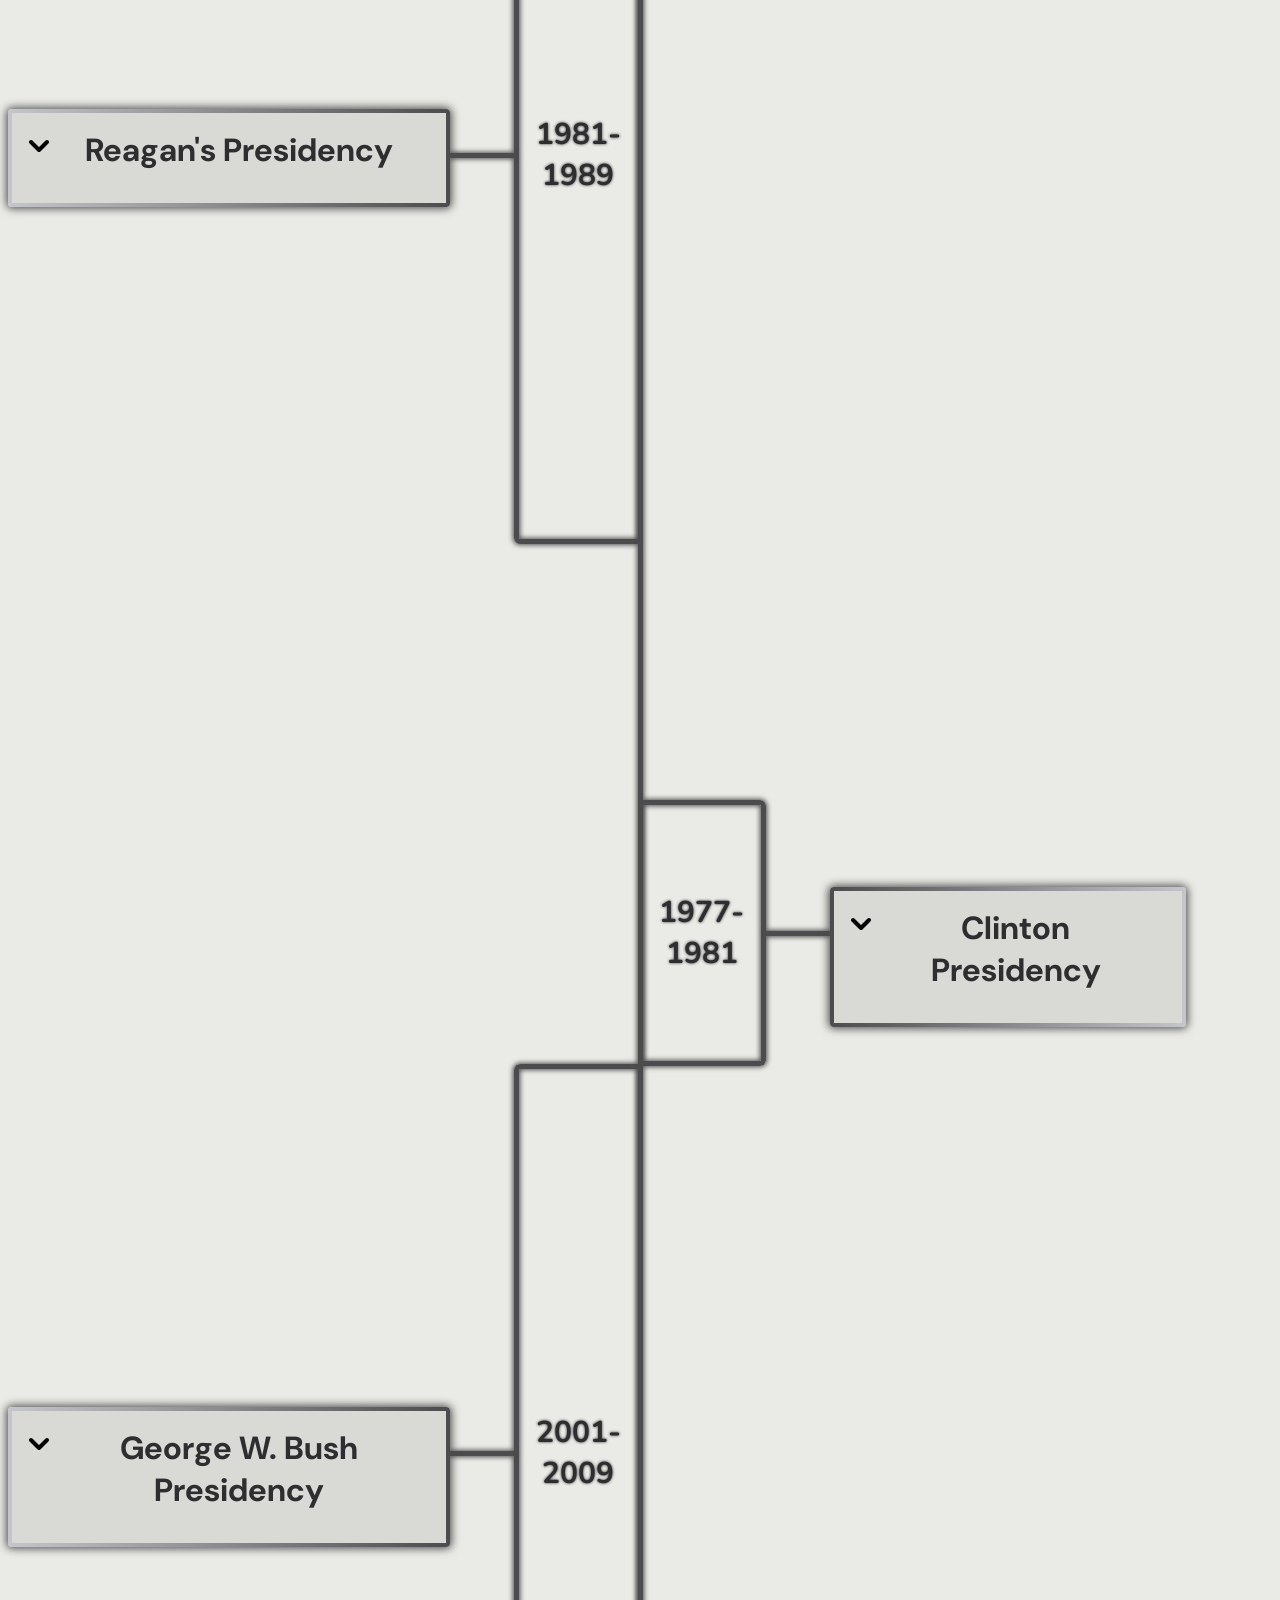
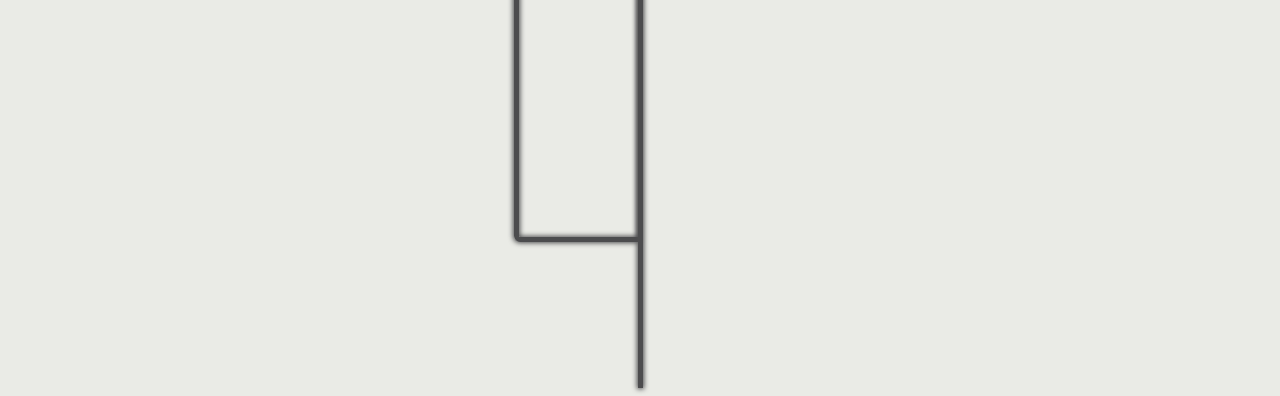
==== commit 2a3fbfdb: "kent state added" ====
--- a/index.html
+++ b/index.html
@@ -52,10 +52,10 @@
                                 <svg xmlns="http://www.w3.org/2000/svg" width="32" height="32" viewBox="0 0 24 24" fill="none" stroke="black" stroke-width="3" stroke-linecap="round" stroke-linejoin="round" class="lucide lucide-chevron-down-icon lucide-chevron-down"><path d="m6 9 6 6 6-6"/></svg>
                                 <svg display="none" xmlns="http://www.w3.org/2000/svg" width="32" height="32" viewBox="0 0 24 24" fill="none" stroke="black" stroke-width="3" stroke-linecap="round" stroke-linejoin="round" class="lucide lucide-chevron-up-icon lucide-chevron-up"><path d="m18 15-6-6-6 6"/></svg>
                             </button>
-                            <h1>Kent State Shooting</h1>
+                            <h1>Kent State Shootings</h1>
                         </div>
                         <div class="content-body">
-                            <p>In 1965, the United states invaded Vietnam in its quest to contain communism, using the justification of the new Gulf of Tonkin Resolution, based on a North Vietnamese attack in 1964 which was falsely construed by the NSA (National Security Agency). The United States vessel <i><i>Maddox</i></i> fired warning shots on three approaching North Vietnamese torpedo boats while performing an intelligence patrol and faced retaliation relatively unscathed, resulting in the death of 4 North Vietnamese individuals. The vessel reported that two days later, on August 4th, North Vietnamese boats attacked <i>Maddox</i>. Some doubts were cast on the event as soon as it happened, and it was later confirmed in 2003 by former secretary of defense Robert S. McNamara that no North Vietnamese vessels were present. The Gulf of Tonkin Resolution gave President Lyndon B. Johnson clearance to give military aid any country in South East Asia that was deemed jeopardized by the threat of communism.</p>
+                            <p>Protests at Kent State University began following Nixon's announcement that the United States would be invading Cambodia as a part of the Vietnam War on April 30, 1970. Protesters were angry that congress had not declared war and viewed this as an affront to the Constitution, burying a copy of it. Some students were agitators, throwing bottles at cop cars, impeding traffic,and starting bonfires, and officers from Kent city and surrounding forces were deployed on May 1, suceeding in forcing the crowd back towards campus with tear gas. Mayor Satrom, requested the Ohio National Guard be sent on May 2, fearing about threats and rumors spread regarding property destruction. The National Guard arrived to campus to find the ROTC building ablaze and 1000 demonstrators surrounding. Nearly 1000 guardsmen occupied the campus by the next day, but the energy remained mostly peaceful. On May 4th an approximate 500 demonstrators gathered with 1500 encouraging and 1000 bystanders. 100 guardsmen bearing rifles stood around the incinerated ROTC building. In attempt to disperse the crowd, a policeman drove around the campus Commons to tell the rallygoers the protest was banned and to disperse, and was met with thrown rocks and shouting. The National Guard pushed the crowd back with tear gas and followed the retreating crowd. Met with more approaching stones and shouting, the National Guard stepped back and 28 of them proceeded to open fire, most into the air but a few into the crowd. 4 students were killed and 9 injured. One of the students had been walking to class. This was the first time many Americans witnessed the government using military power and deadly violence to approach and quell protest, and the event was greatly symbolic of the intense divide brewing in the nation.</p>
                         </div>
                     </div>
                 </div>
@@ -90,7 +90,7 @@
                             <h1>Reagan's Presidency</h1>
                         </div>
                         <div class="content-body">
-                            <p>Reagans presidency was steeped in optimism in what he claimed he could do for the United States economy. Reagan was a hard promoter of "trickle-down economics", the idea that providing tax cuts to the most wealthy would promote business and eventually improve the economic standing of the working class. Despite increasing the nations gdp, Reagans domestic economic policy provided no relief to the general american, insignificantly changed unemployment and poverty rates. Reagans policies, also dubbed Reagonomics, remain in contention for needlessly raising the wealth desparity gap with some still in support of tax cuts believing that technological advancement and the economy require it as stimulation. This furthered the divide between conservative Republican Americans who saw this concept with optimism and Democrats seeing it as vastly damaging.</p>
+                            <p>Reagan's presidency was steeped in optimism in what he claimed he could do for the United States economy. Reagan was a hard promoter of "trickle-down economics", the idea that providing tax cuts to the most wealthy would promote business and eventually improve the economic standing of the working class. Despite increasing the nations gdp, Reagan's domestic economic policy provided no relief to the general american, insignificantly changed unemployment and poverty rates. Reagans policies, also dubbed Reagonomics, remain in contention for needlessly raising the wealth desparity gap with some still in support of tax cuts believing that technological advancement and the economy require it as stimulation. This furthered the divide between conservative Republican Americans who saw this concept with optimism and Democrats seeing it as vastly damaging.</p>
                         </div>
                     </div>
                 </div>
@@ -99,7 +99,7 @@
             </div>
             <div class="event" style="margin-top: 32.5rem;">
                 <div class="content-container">
-                    <div class="content" style="max-width: 450px;">
+                    <div class="content" style="max-width: 500px;">
                         <div class="content-header">
                             <button class="text-toggle">
                                 <svg xmlns="http://www.w3.org/2000/svg" width="32" height="32" viewBox="0 0 24 24" fill="none" stroke="black" stroke-width="3" stroke-linecap="round" stroke-linejoin="round" class="lucide lucide-chevron-down-icon lucide-chevron-down"><path d="m6 9 6 6 6-6"/></svg>
@@ -140,7 +140,7 @@
                 <div class="time-double-connector" style="height: 12rem"><h2>1977-1981</h2></div>
                 <div class="connector"></div>
                 <div class="content-container">
-                    <div class="content" style="max-width: 400px;">
+                    <div class="content" style="max-width: 350px;">
                         <div class="content-header">
                             <button class="text-toggle">
                                 <svg xmlns="http://www.w3.org/2000/svg" width="32" height="32" viewBox="0 0 24 24" fill="none" stroke="black" stroke-width="3" stroke-linecap="round" stroke-linejoin="round" class="lucide lucide-chevron-down-icon lucide-chevron-down"><path d="m6 9 6 6 6-6"/></svg>
@@ -158,7 +158,7 @@
                 <div class="time-double-connector" style="height: 12rem"><h2>1977-1981</h2></div>
                 <div class="connector"></div>
                 <div class="content-container">
-                    <div class="content" style="max-width: 400px;">
+                    <div class="content" style="max-width: 300px;">
                         <div class="content-header">
                             <button class="text-toggle">
                                 <svg xmlns="http://www.w3.org/2000/svg" width="32" height="32" viewBox="0 0 24 24" fill="none" stroke="black" stroke-width="3" stroke-linecap="round" stroke-linejoin="round" class="lucide lucide-chevron-down-icon lucide-chevron-down"><path d="m6 9 6 6 6-6"/></svg>
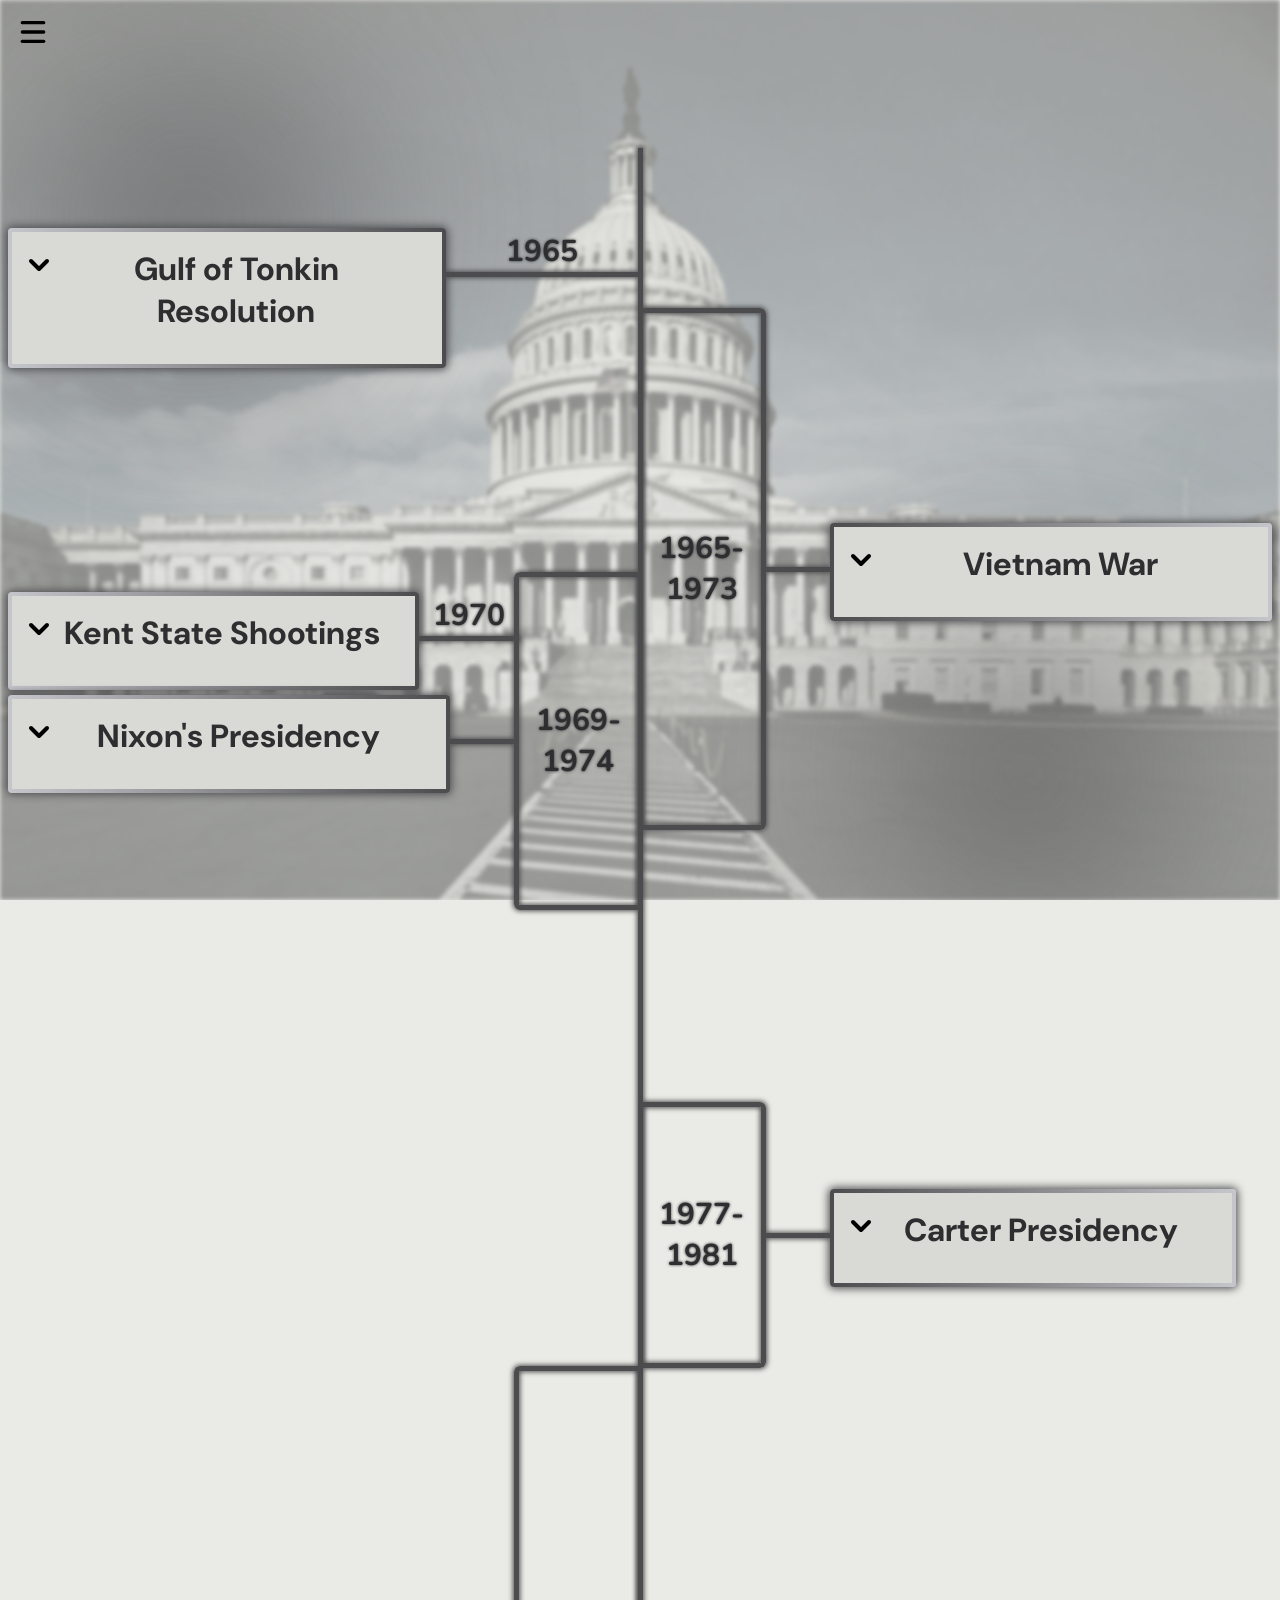
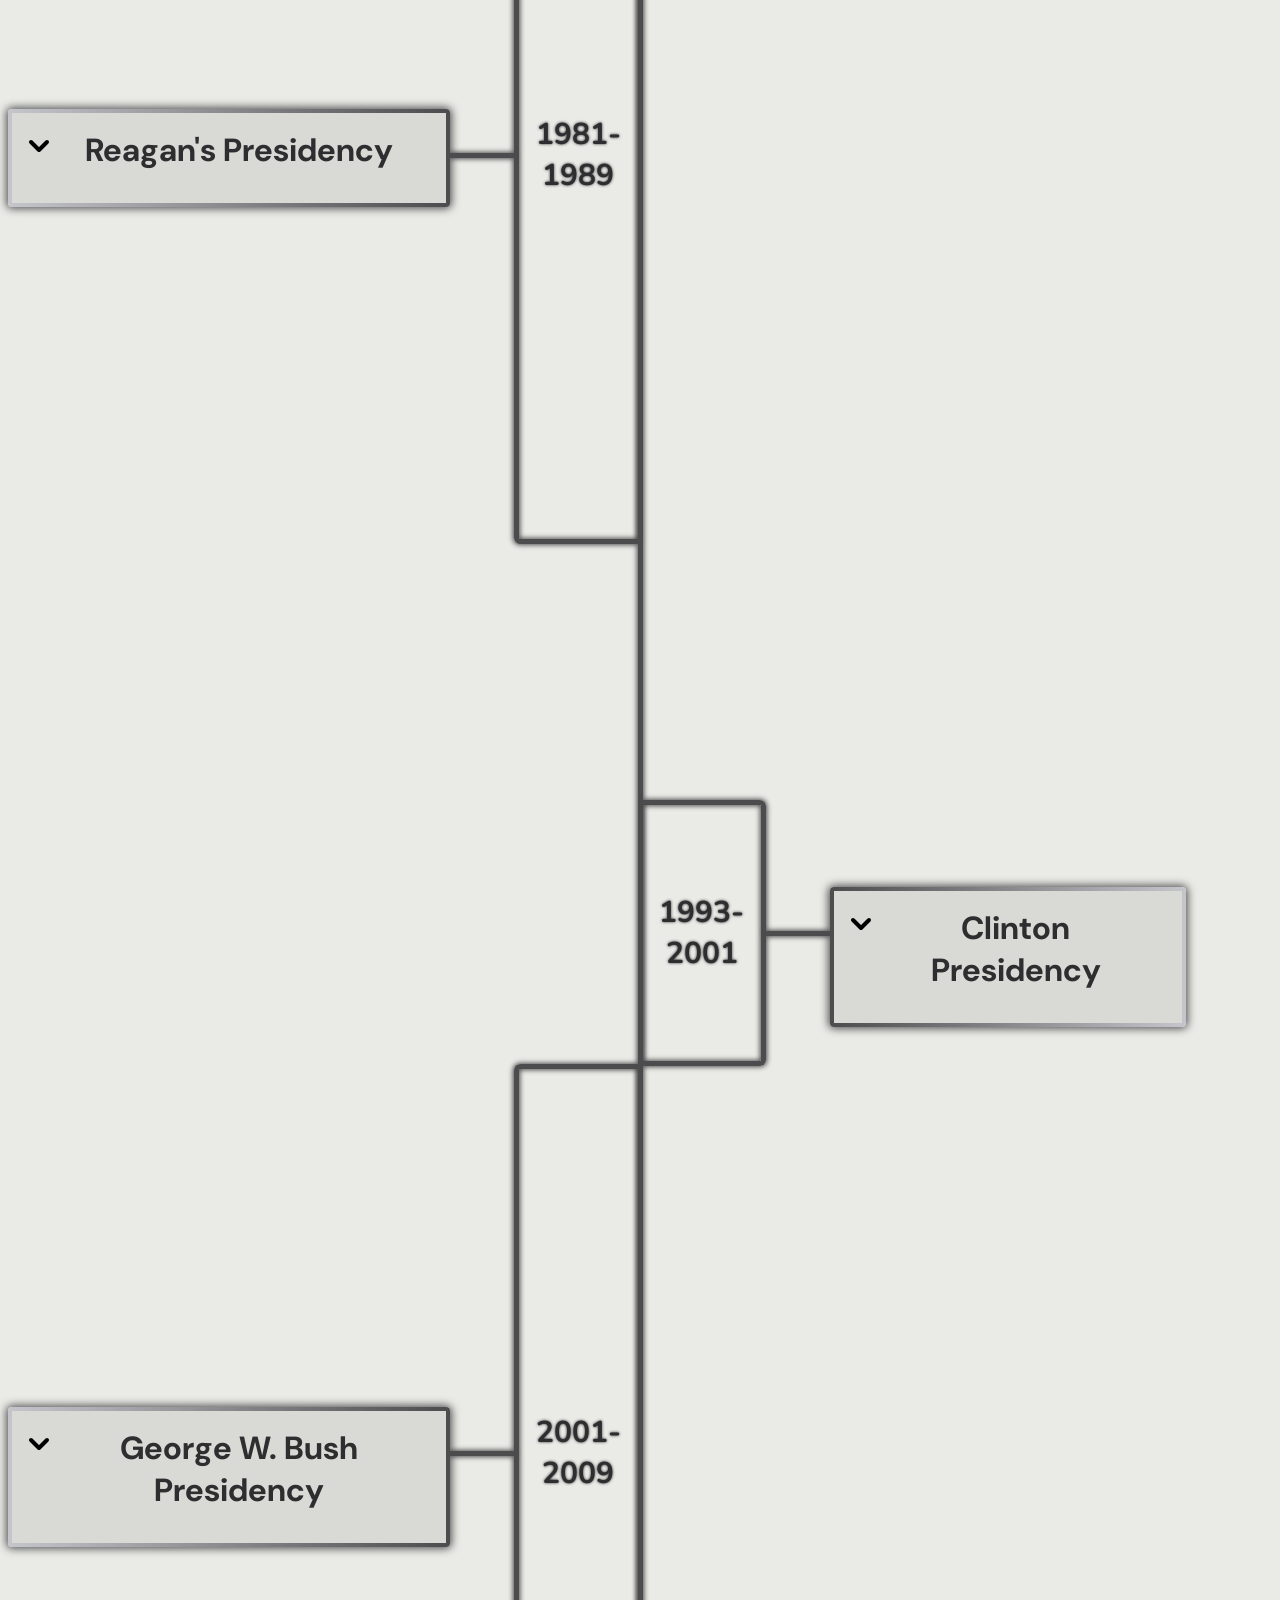
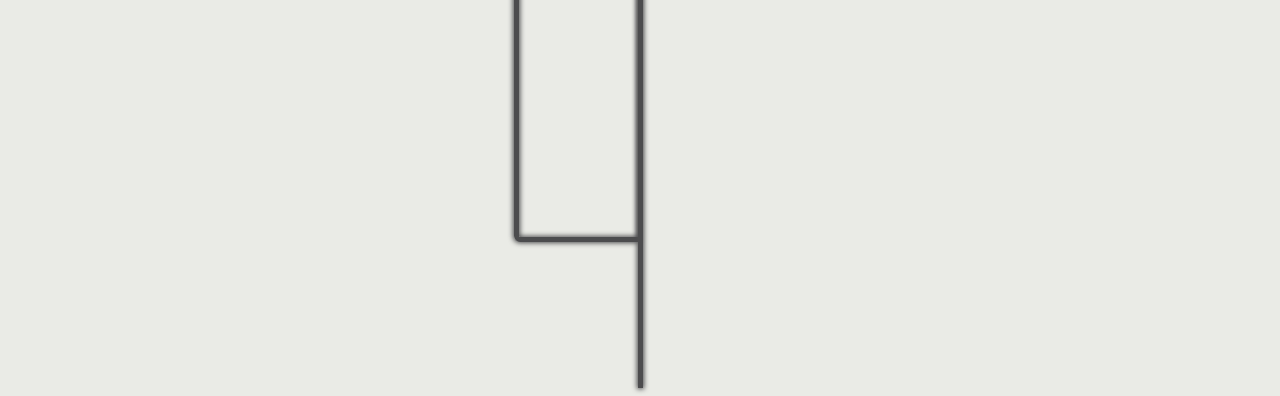
==== commit 935df2ab: "fixed errorss" ====
--- a/index.html
+++ b/index.html
@@ -3,7 +3,7 @@
 <head>
     <meta charset='utf-8'>
     <meta http-equiv='X-UA-Compatible' content='IE=edge'>
-    <title>Page Title</title>
+    <title>APUSH Timeline</title>
     <meta name='viewport' content='width=device-width, initial-scale=1'>
     <link rel="preconnect" href="https://fonts.googleapis.com"><link href="https://fonts.googleapis.com/css2?family=DM+Sans:ital,opsz,wght@0,9..40,100..1000;1,9..40,100..1000&family=Montserrat:ital,wght@0,100..900;1,100..900&family=Nunito:ital,wght@0,200..1000;1,200..1000&display=swap" rel="stylesheet">
     <link href="https://fonts.googleapis.com/css2?family=DM+Sans:ital,opsz,wght@0,9..40,100..1000;1,9..40,100..1000&family=Montserrat:ital,wght@0,100..900;1,100..900&display=swap" rel="stylesheet">
@@ -72,7 +72,7 @@
                             <h1>Nixon's Presidency</h1>
                         </div>
                         <div class="content-body">
-                            <p>Nixon's presidency was muddled with much conversy. As president for most of the Vietnam War, he was bound to controversy, but furthered the polarity with his commentary and actions. Despite running on being hard on the war in Vietnam and claiming to end it decisively, the war ended 4 years after his election. Nixon was clear in his stance on the wartime protest, famously reffering to anti-war student protestors as "bums" following the sensitive Kent State Shooting. He later rescinded this comment saying it was too broadly applied to all opposed to the war, but added that he felt the word may be "too kind" for those participating in violence. Nixon also coined the term "Silent Majority", the group of conservative Americans who did not engage in anti-war sentiment and who Nixon claimed silently supported him and his Vietnam policies. Nixon's use of the term to radically seperate older conservative Americans from the growing activist youth had a lasting impact in the countries political divide. Most famously, Nixon's second term was tainted by the Watergate scandal. Nixon's re-election team was discovered bugging and burglurazing the Democratic Party headquaters in Washington. Despite never being proven as directly involved, Nixon attempted to cover up his administrations involvement, with Nixon partially expunging Oval Office recordings regarding the matter and the released "Smoking Gun Tapes" proving he ordered the CIA stop the FBI's ongiong investigate, leading to his impeachment and hastly resignation. Furthering the discontent, he was subsequently pardoned of his perjury charged by his Vice-President Gerald Ford</p>
+                            <p>Nixon's presidency was muddled with much conversy. As president for most of the Vietnam War, he was bound to controversy, but furthered the polarity with his commentary and actions. Despite running on being hard on the war in Vietnam and claiming to end it decisively, the war ended 4 years after his election. Nixon was clear in his stance on the wartime protest, famously reffering to anti-war student protestors as "bums" following the sensitive Kent State Shooting. He later rescinded this comment saying it was too broadly applied to all opposed to the war, but added that he felt the word may be "too kind" for those participating in violence. Nixon also coined the term "Silent Majority", the group of conservative Americans who did not engage in anti-war sentiment and who Nixon claimed silently supported him and his Vietnam policies. Nixon's use of the term to radically seperate older conservative Americans from the growing activist youth had a lasting impact in the countries political divide. Most famously, Nixon's second term was tainted by the Watergate scandal. Nixon's re-election team was discovered bugging and burglurazing the Democratic Party headquaters in Washington. Despite never being proven as directly involved, Nixon attempted to cover up his administrations involvement, with Nixon partially expunging Oval Office recordings regarding the matter and the released "Smoking Gun Tapes" proving he ordered the CIA stop the FBI's ongiong investigate, leading to his impeachment and hastly resignation. Furthering the discontent, he was subsequently pardoned of his obstruction of justice charges by his Vice-President Gerald Ford.</p>
                         </div>
                     </div>
                 </div>
@@ -108,7 +108,7 @@
                             <h1>George W. Bush Presidency</h1>
                         </div>
                         <div class="content-body">
-                            <p>President George W. Bush was another American president who had to address an attack on the countries citizens, this time on domestic grounds. 9/11 was a event that shocked the country like no other, and the political response was an increased effect of the idea of a stricter world government and foreign peacekeeping, now able to be justified as protecting that mainland. A month and a half after the events of 9/11 the USA PATRIOT (Uniting and Strengthening America by Providing Appropriate Tools Required to Intercept and Obstruct Terrorism) Act was written and passed. Clauses in the PATRIOT act enabled the United States government to perform new forms of surveillance on its citizens, including wiretimes, in the name of countering terrorism. The act also allowed internet service providers to expose users data to the government if deemed necessary in the events of a death or pertinent legal matter. A year following, the Department of Homeland Security was established, an executive department focused on domestic security through counterterrorism, immigration, and cybersecurity. The immediate response of the Bush administration in creating an act and organization that allowed to government to more tightly monitor the country sparked conspiracy that the attack was a deliberate excuse to monitor more heavily.</p>
+                            <p>President George W. Bush was another American president who had to address an attack on the countries citizens, this time on domestic grounds. 9/11 was a event that shocked the country like no other, and the political response was an increased effect of the idea of a stricter world government and foreign peacekeeping, now able to be justified as protecting that mainland. A month and a half after the events of 9/11 the USA PATRIOT (Uniting and Strengthening America by Providing Appropriate Tools Required to Intercept and Obstruct Terrorism) Act was written and passed. Clauses in the PATRIOT act enabled the United States government to perform new forms of surveillance on its citizens, including wiretaps, in the name of countering terrorism. The act also allowed internet service providers to expose users data to the government if deemed necessary in the events of a death or pertinent legal matter. A year following, the Department of Homeland Security was established, an executive department focused on domestic security through counterterrorism, immigration control, and cybersecurity. The immediate response of the Bush administration in creating an act and organization that allowed to government to more tightly monitor the country sparked conspiracy that the attack was a deliberate excuse to monitor more heavily.</p>
                         </div>
                     </div>
                 </div>
@@ -155,7 +155,7 @@
                 </div>
             </div>
             <div class="event" style="margin-top: 64.5rem;">
-                <div class="time-double-connector" style="height: 12rem"><h2>1977-1981</h2></div>
+                <div class="time-double-connector" style="height: 12rem"><h2>1993-2001</h2></div>
                 <div class="connector"></div>
                 <div class="content-container">
                     <div class="content" style="max-width: 300px;">
